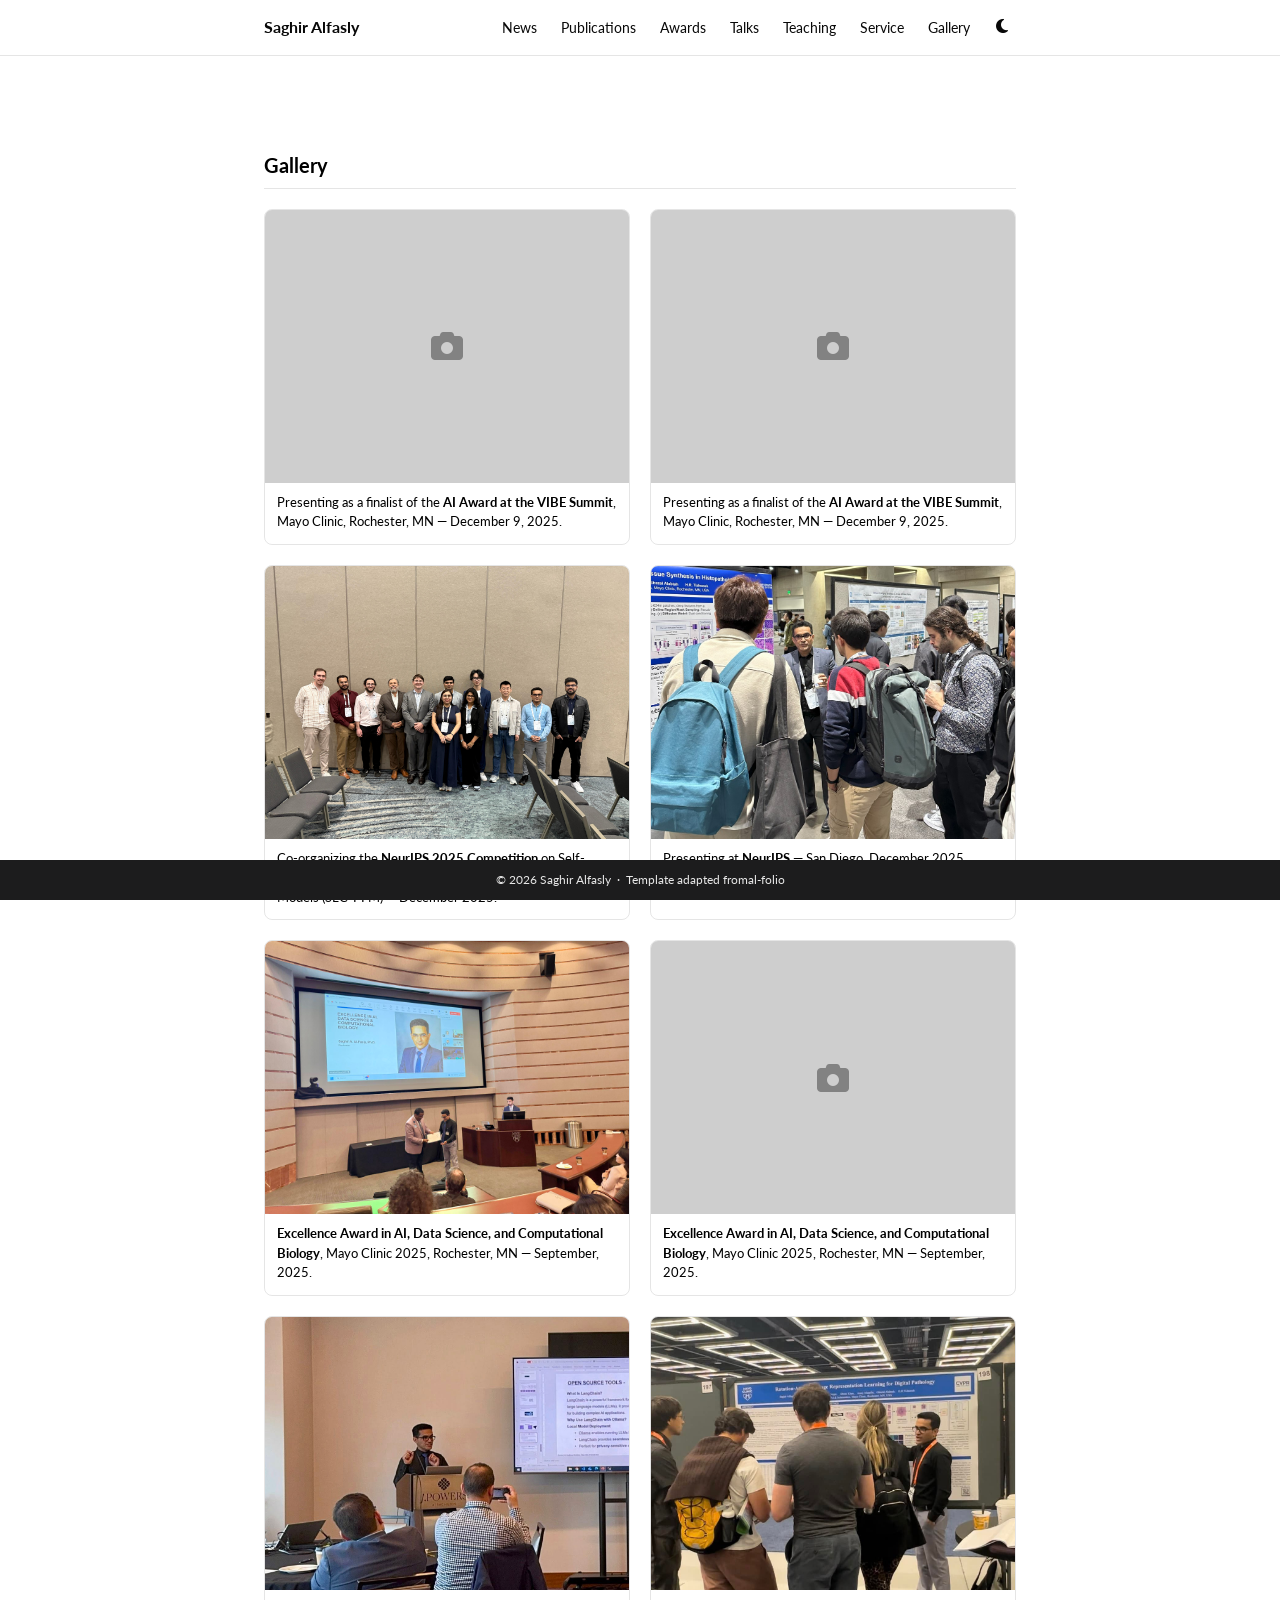
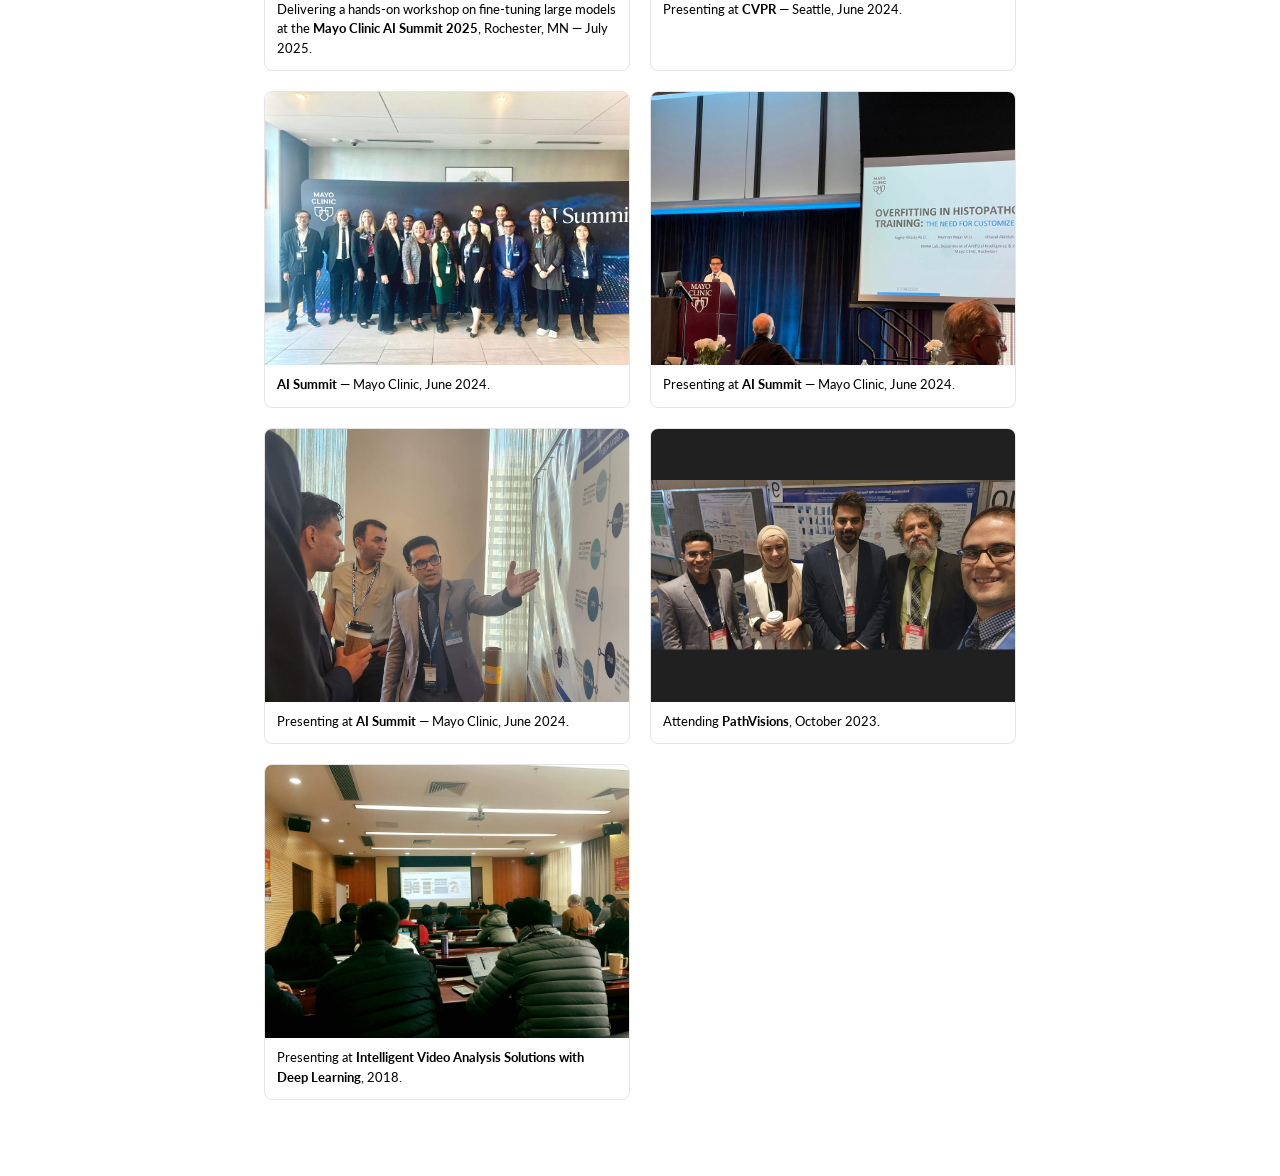
==== gallery.html @ f830c72b "Initial commit of new website" ====
<!DOCTYPE HTML>
<html lang="en" data-theme="light">
<head>
  <meta charset="UTF-8">
  <meta name="viewport" content="width=device-width, initial-scale=1">
  <meta name="author" content="Saghir Alfasly">
  <meta name="description" content="Gallery — Saghir Alfasly">
  <title>Saghir Alfasly</title>

  <!-- Font Awesome 6 (icons) -->
  <link rel="stylesheet" href="https://cdnjs.cloudflare.com/ajax/libs/font-awesome/6.5.1/css/all.min.css">
  <!-- Google Fonts: Lato -->
  <link rel="preconnect" href="https://fonts.googleapis.com">
  <link href="https://fonts.googleapis.com/css2?family=Lato:ital,wght@0,300;0,400;0,700;1,400&display=swap" rel="stylesheet">
  <!-- Shared stylesheet -->
  <link rel="stylesheet" href="stylesheet.css">

  <link rel="icon" href="images/logo.JPG" type="image/jpeg">
</head>

<body>

<!-- ═══════════════════════════════════════
     NAVBAR
════════════════════════════════════════ -->
<nav class="navbar">
  <div class="navbar-inner">
    <a class="navbar-brand" href="index.html">Saghir Alfasly</a>

    <div class="nav-collapse" id="nav-collapse">
      <ul class="navbar-links">
        <li><a href="index.html#news">News</a></li>
        <li><a href="index.html#research">Publications</a></li>
        <li><a href="index.html#awards">Awards</a></li>
        <li><a href="index.html#talks">Talks</a></li>
        <li><a href="index.html#teaching">Teaching</a></li>
        <li><a href="index.html#service">Service</a></li>
        <li><a href="gallery.html" class="active">Gallery</a></li>
      </ul>
      <button class="theme-toggle" id="theme-toggle" title="Toggle dark/light mode" aria-label="Toggle theme">
        <i class="fa-solid fa-moon" id="theme-icon"></i>
      </button>
    </div>

    <button class="nav-hamburger" id="nav-hamburger" aria-label="Open navigation">
      <span></span><span></span><span></span>
    </button>
  </div>
</nav>

<!-- Progress bar -->
<div class="progress-bar-wrap">
  <div class="progress-bar-fill" id="progress-fill"></div>
</div>


<!-- ═══════════════════════════════════════
     MAIN
════════════════════════════════════════ -->
<div class="page-container">

  <div class="section" id="gallery">
    <h2 class="section-heading">Gallery</h2>

    <div class="gallery-grid">

      <!-- Event 1 — VIBE Summit AI Award Finalist -->
      <div class="gallery-card">
        <div class="gallery-img-wrap">
          <img src="images/gallery/VIBE_Summit_2025.jpg" alt="VIBE Summit 2025"
               onerror="this.style.display='none';this.nextElementSibling.style.display='flex';">
          <div class="gallery-placeholder"><i class="fas fa-camera"></i></div>
        </div>
        <p class="gallery-caption">Presenting as a finalist of the <strong>AI Award at the VIBE Summit</strong>, Mayo Clinic, Rochester, MN — December 9, 2025.</p>
      </div>

      <div class="gallery-card">
        <div class="gallery-img-wrap">
          <img src="images/gallery/VIBE_Summit_2025_2.jpg" alt="VIBE Summit 2025"
               onerror="this.style.display='none';this.nextElementSibling.style.display='flex';">
          <div class="gallery-placeholder"><i class="fas fa-camera"></i></div>
        </div>
        <p class="gallery-caption">Presenting as a finalist of the <strong>AI Award at the VIBE Summit</strong>, Mayo Clinic, Rochester, MN — December 9, 2025.</p>
      </div>

      <div class="gallery-card">
        <div class="gallery-img-wrap">
          <img src="images/gallery/SLC-PFM.jpg" alt="NeurIPS 2025"
               onerror="this.style.display='none';this.nextElementSibling.style.display='flex';">
          <div class="gallery-placeholder"><i class="fas fa-camera"></i></div>
        </div>
        <p class="gallery-caption">Co-organizing the <strong>NeurIPS 2025 Competition</strong> on Self-Supervised Learning for Cancer Pathology Foundation Models (SLC-PFM) — December 2025.</p>
      </div>

      <div class="gallery-card">
        <div class="gallery-img-wrap">
          <img src="images/gallery/NeurIPS2025.jpg" alt="NeurIPS2025"
               onerror="this.style.display='none';this.nextElementSibling.style.display='flex';">
          <div class="gallery-placeholder"><i class="fas fa-camera"></i></div>
        </div>
        <p class="gallery-caption">Presenting at <strong>NeurIPS</strong> — San Diego, December 2025.</p>
      </div>


      <div class="gallery-card">
        <div class="gallery-img-wrap">
          <img src="images/gallery/AI_award_mayo2025.jpg" alt="Excellence Award in AI, Data Science, and Computational Biology, Mayo Clinic 2025"
               onerror="this.style.display='none';this.nextElementSibling.style.display='flex';">
          <div class="gallery-placeholder"><i class="fas fa-camera"></i></div>
        </div>
        <p class="gallery-caption"><strong>Excellence Award in AI, Data Science, and Computational Biology</strong>, Mayo Clinic 2025, Rochester, MN — September, 2025.</p>
      </div>

      <div class="gallery-card">
        <div class="gallery-img-wrap">
          <img src="images/gallery/AI_award_mayo2025_2.jpg" alt="Excellence Award in AI, Data Science, and Computational Biology, Mayo Clinic 2025"
               onerror="this.style.display='none';this.nextElementSibling.style.display='flex';">
          <div class="gallery-placeholder"><i class="fas fa-camera"></i></div>
        </div>
        <p class="gallery-caption"><strong>Excellence Award in AI, Data Science, and Computational Biology</strong>, Mayo Clinic 2025, Rochester, MN — September, 2025.</p>
      </div>


      <div class="gallery-card">
        <div class="gallery-img-wrap">
          <img src="images/gallery/workshop_AI_for_healthcare.jpg" alt="Mayo Clinic AI Summit Workshop 2025"
               onerror="this.style.display='none';this.nextElementSibling.style.display='flex';">
          <div class="gallery-placeholder"><i class="fas fa-camera"></i></div>
        </div>
        <p class="gallery-caption">Delivering a hands-on workshop on fine-tuning large models at the <strong>Mayo Clinic AI Summit 2025</strong>, Rochester, MN — July 2025.</p>
      </div>


      <div class="gallery-card">
        <div class="gallery-img-wrap">
          <img src="images/gallery/cvpr_2024.jpg" alt="cvpr_2024"
               onerror="this.style.display='none';this.nextElementSibling.style.display='flex';">
          <div class="gallery-placeholder"><i class="fas fa-camera"></i></div>
        </div>
        <p class="gallery-caption">Presenting at <strong>CVPR</strong> — Seattle, June 2024.</p>
      </div>

      <div class="gallery-card">
        <div class="gallery-img-wrap">
          <img src="images/gallery/AI_summit_2024_3.jpg" alt="AI_summit_2024"
               onerror="this.style.display='none';this.nextElementSibling.style.display='flex';">
          <div class="gallery-placeholder"><i class="fas fa-camera"></i></div>
        </div>
        <p class="gallery-caption"><strong>AI Summit</strong> — Mayo Clinic, June 2024.</p>
      </div>

      <div class="gallery-card">
        <div class="gallery-img-wrap">
          <img src="images/gallery/AI_summit_2024.jpg" alt="AI_summit_2024"
               onerror="this.style.display='none';this.nextElementSibling.style.display='flex';">
          <div class="gallery-placeholder"><i class="fas fa-camera"></i></div>
        </div>
        <p class="gallery-caption">Presenting at <strong>AI Summit</strong> — Mayo Clinic, June 2024.</p>
      </div>

      <div class="gallery-card">
        <div class="gallery-img-wrap">
          <img src="images/gallery/AI_summit_mayo_clinic_2024.jpg" alt="AI_summit_2024"
               onerror="this.style.display='none';this.nextElementSibling.style.display='flex';">
          <div class="gallery-placeholder"><i class="fas fa-camera"></i></div>
        </div>
        <p class="gallery-caption">Presenting at <strong>AI Summit</strong> — Mayo Clinic, June 2024.</p>
      </div>


      <div class="gallery-card">
        <div class="gallery-img-wrap">
          <img src="images/gallery/PathVisions2023.jpg" alt="PathVision 2023"
               onerror="this.style.display='none';this.nextElementSibling.style.display='flex';">
          <div class="gallery-placeholder"><i class="fas fa-camera"></i></div>
        </div>
        <p class="gallery-caption">Attending <strong>PathVisions</strong>, October 2023.</p>
      </div>

      <div class="gallery-card">
        <div class="gallery-img-wrap">
          <img src="images/gallery/Video_analysis_training.jpg" alt="Video Analysis Training"
               onerror="this.style.display='none';this.nextElementSibling.style.display='flex';">
          <div class="gallery-placeholder"><i class="fas fa-camera"></i></div>
        </div>
        <p class="gallery-caption">Presenting at <strong>Intelligent Video Analysis Solutions with Deep Learning</strong>, 2018.</p>
      </div>
      

    </div>
  </div>

</div><!-- /page-container -->


<!-- ═══════════════════════════════════════
     LIGHTBOX
════════════════════════════════════════ -->
<div class="lightbox" id="lightbox" role="dialog" aria-modal="true">
  <button class="lightbox-close" id="lightbox-close" aria-label="Close"><i class="fas fa-times"></i></button>
  <img class="lightbox-img" id="lightbox-img" src="" alt="">
  <p class="lightbox-caption" id="lightbox-caption"></p>
</div>


<!-- ═══════════════════════════════════════
     FOOTER
════════════════════════════════════════ -->
<footer>
  &copy; 2026 Saghir Alfasly &nbsp;·&nbsp; Template adapted from <a href="https://github.com/alshedivat/al-folio">al-folio</a>
</footer>


<script>
  /* ── Theme toggle ── */
  const root = document.documentElement;
  const btn  = document.getElementById('theme-toggle');
  const icon = document.getElementById('theme-icon');
  const saved = localStorage.getItem('theme');
  if (saved) { root.setAttribute('data-theme', saved); }
  function applyIcon() {
    const t = root.getAttribute('data-theme');
    icon.className = t === 'dark' ? 'fa-solid fa-sun' : 'fa-solid fa-moon';
  }
  applyIcon();
  btn.addEventListener('click', () => {
    const next = root.getAttribute('data-theme') === 'dark' ? 'light' : 'dark';
    root.setAttribute('data-theme', next);
    localStorage.setItem('theme', next);
    applyIcon();
  });

  /* ── Hamburger ── */
  document.getElementById('nav-hamburger').addEventListener('click', () => {
    document.getElementById('nav-collapse').classList.toggle('open');
  });

  /* ── Progress bar ── */
  window.addEventListener('scroll', () => {
    const el = document.getElementById('progress-fill');
    const h  = document.documentElement;
    const pct = (h.scrollTop / (h.scrollHeight - h.clientHeight)) * 100;
    el.style.width = pct + '%';
  });

  /* ── Lightbox ── */
  const lightbox        = document.getElementById('lightbox');
  const lightboxImg     = document.getElementById('lightbox-img');
  const lightboxCaption = document.getElementById('lightbox-caption');

  document.querySelectorAll('.gallery-img-wrap img').forEach(img => {
    img.style.cursor = 'zoom-in';
    img.addEventListener('click', () => {
      lightboxImg.src         = img.src;
      lightboxImg.alt         = img.alt;
      lightboxCaption.textContent = img.closest('.gallery-card')
                                      .querySelector('.gallery-caption').textContent;
      lightbox.classList.add('active');
      document.body.style.overflow = 'hidden';
    });
  });

  function closeLightbox() {
    lightbox.classList.remove('active');
    document.body.style.overflow = '';
    lightboxImg.src = '';
  }

  document.getElementById('lightbox-close').addEventListener('click', closeLightbox);
  lightbox.addEventListener('click', e => { if (e.target === lightbox) closeLightbox(); });
  document.addEventListener('keydown', e => { if (e.key === 'Escape') closeLightbox(); });
</script>

</body>
</html>
---- stylesheet.css ----
/* ─────────────────────────────────────────────────
   Saghir Alfasly — Academic Page
   Design: al-folio
   ───────────────────────────────────────────────── */

/* ── Design Tokens ── */
:root {
  --bg:           #ffffff;
  --text:         #000000;
  --text-light:   #828282;
  --accent:       #1772d0;
  --hover:        #f09228;
  --divider:      rgba(0, 0, 0, 0.1);
  --footer-bg:    #1c1c1d;
  --footer-text:  #e8e8e8;
  --nav-h:        56px;
  --max-w:        800px;
}

/* ── Dark Mode ── */
html[data-theme="dark"] {
  --bg:           #1c1c1d;
  --text:         #e8e8e8;
  --text-light:   #999999;
  --accent:       #5ab4ff;
  --hover:        #f09228;
  --divider:      rgba(255, 255, 255, 0.12);
  --footer-bg:    #111111;
  --footer-text:  #cccccc;
}

/* ── Theme Transition ── */
html.transitioning,
html.transitioning *,
html.transitioning *::before,
html.transitioning *::after {
  transition: background-color 400ms ease, color 400ms ease,
              border-color 400ms ease !important;
}

/* ── Base ── */
*, *::before, *::after { box-sizing: border-box; }

body {
  margin: 0;
  padding-top: var(--nav-h);
  padding-bottom: 52px;        /* clear fixed footer */
  font-family: 'Lato', 'Helvetica Neue', Arial, sans-serif;
  font-size: 15px;
  line-height: 1.65;
  color: var(--text);
  background-color: var(--bg);
  scroll-behavior: smooth;
}

h1, h2, h3, h4, h5, h6 { color: var(--text); scroll-margin-top: calc(var(--nav-h) + 12px); }

a {
  color: var(--accent);
  text-decoration: none;
}
a:hover, a:focus {
  color: var(--hover);
  text-decoration: none;
}

hr {
  border: 0;
  border-top: 1px solid var(--divider);
  margin: 0;
}

/* ── Container ── */
.page-container {
  max-width: var(--max-w);
  margin: 0 auto;
  padding: 40px 24px 20px;
}

/* ── Navbar ── */
.navbar {
  position: fixed;
  top: 0;
  left: 0;
  right: 0;
  z-index: 1000;
  height: var(--nav-h);
  background-color: var(--bg);
  border-bottom: 1px solid var(--divider);
  display: flex;
  align-items: center;
  opacity: 0.97;
}
.navbar-inner {
  max-width: var(--max-w);
  margin: 0 auto;
  padding: 0 24px;
  width: 100%;
  display: flex;
  align-items: center;
  justify-content: space-between;
}
.navbar-brand {
  font-weight: 700;
  font-size: 16px;
  color: var(--text);
  text-decoration: none;
  white-space: nowrap;
}
.navbar-brand:hover { color: var(--hover); }

.navbar-links {
  display: flex;
  align-items: center;
  gap: 4px;
  list-style: none;
  margin: 0;
  padding: 0;
}
.navbar-links li a {
  color: var(--text);
  font-size: 14px;
  padding: 4px 10px;
  border-radius: 4px;
  transition: color 0.15s;
}
.navbar-links li a:hover { color: var(--accent); }

/* Dark mode toggle */
.theme-toggle {
  background: none;
  border: none;
  cursor: pointer;
  color: var(--text);
  font-size: 16px;
  padding: 4px 8px;
  border-radius: 4px;
  margin-left: 4px;
  transition: color 0.15s;
}
.theme-toggle:hover { color: var(--accent); }

/* Mobile nav */
.nav-hamburger {
  display: none;
  background: none;
  border: none;
  cursor: pointer;
  padding: 4px 8px;
  flex-direction: column;
  gap: 4px;
}
.nav-hamburger span {
  display: block;
  width: 22px;
  height: 2px;
  background-color: var(--text);
  border-radius: 1px;
}
.nav-collapse { display: flex; align-items: center; gap: 4px; }

@media (max-width: 640px) {
  .nav-hamburger { display: flex; }
  .nav-collapse {
    display: none;
    position: absolute;
    top: var(--nav-h);
    left: 0;
    right: 0;
    background-color: var(--bg);
    border-bottom: 1px solid var(--divider);
    padding: 12px 24px 16px;
    flex-direction: column;
    align-items: flex-start;
  }
  .nav-collapse.open { display: flex; }
  .navbar-links { flex-direction: column; align-items: flex-start; width: 100%; }
  .navbar-links li { width: 100%; }
  .navbar-links li a { display: block; padding: 8px 0; }
}

/* ── Progress Bar ── */
.progress-bar-wrap {
  position: fixed;
  top: var(--nav-h);
  left: 0;
  right: 0;
  height: 3px;
  z-index: 999;
  background: transparent;
}
.progress-bar-fill {
  height: 100%;
  width: 0%;
  background-color: var(--accent);
  transition: width 0.1s linear;
}

/* ── About / Profile ── */
.about-section {
  display: flex;
  gap: 32px;
  align-items: flex-start;
  padding-bottom: 36px;
  border-bottom: 1px solid var(--divider);
}

.about-body { flex: 1 1 0; min-width: 0; }

.about-name {
  font-size: 28px;
  font-weight: 700;
  color: var(--text);
  margin: 0 0 2px;
}
.about-position {
  font-size: 13px;
  color: var(--text-light);
  margin: 0 0 16px;
  font-style: italic;
}
.about-body p {
  font-size: 14px;
  margin: 0 0 10px;
  line-height: 1.7;
  color: var(--text);
}

.profile-card {
  flex: 0 0 170px;
  text-align: center;
}
.profile-card img {
  width: 160px;
  border-radius: 8px;
  border: 1px solid var(--divider);
  display: block;
  margin: 0 auto 10px;
}
.profile-info {
  font-family: 'Courier New', monospace;
  font-size: 11.5px;
  color: var(--text-light);
  line-height: 1.6;
}

/* Social icons */
.social-icons {
  margin-top: 20px;
  display: flex;
  gap: 14px;
  font-size: 28px;
  align-items: center;
}
.social-icons a {
  color: var(--text);
  transition: color 0.2s ease;
}
.social-icons a:hover { color: var(--accent); }

@media (max-width: 580px) {
  .about-section { flex-direction: column-reverse; gap: 20px; }
  .profile-card { flex: none; width: 100%; }
  .profile-card img { width: 120px; }
}

/* ── Section ── */
.section {
  padding-top: 36px;
  padding-bottom: 4px;
}
.section-heading {
  font-size: 20px;
  font-weight: 700;
  color: var(--text);
  border-bottom: 1px solid var(--divider);
  padding-bottom: 6px;
  margin-bottom: 20px;
}

/* ── News ── */
.news-table {
  width: 100%;
  border-collapse: collapse;
}
.news-table tr { border-bottom: 1px solid var(--divider); }
.news-table tr:last-child { border-bottom: none; }
.news-table td {
  padding: 8px 6px;
  font-size: 14px;
  vertical-align: top;
  color: var(--text);
}
.news-date-cell {
  width: 90px;
  white-space: nowrap;
  color: var(--text-light);
  font-size: 12px;
  font-weight: 700;
  padding-top: 10px;
}
.news-badge {
  display: inline-block;
  background: var(--accent);
  color: #fff !important;
  border-radius: 3px;
  padding: 1px 7px;
  font-size: 11px;
  font-weight: 700;
  letter-spacing: 0.03em;
}
.news-more-row { display: none; }
.show-more-btn {
  margin-top: 12px;
  background: none;
  border: 1px solid var(--divider);
  border-radius: 4px;
  color: var(--accent);
  font-size: 13px;
  padding: 5px 16px;
  cursor: pointer;
  font-family: inherit;
  transition: background 0.15s, color 0.15s;
}
.show-more-btn:hover { background: var(--accent); color: #fff; border-color: var(--accent); }

/* ── Research intro ── */
.research-intro {
  font-size: 14px;
  color: var(--text);
  line-height: 1.75;
  margin-bottom: 28px;
}

/* ── Publication Entries ── */
.pub-list { list-style: none; padding: 0; margin: 0; }
.pub-entry {
  display: flex;
  gap: 20px;
  padding: 20px 0;
  border-bottom: 1px solid var(--divider);
  align-items: flex-start;
}
.pub-entry:last-child { border-bottom: none; }

.pub-thumb-col {
  flex: 0 0 130px;
  text-align: center;
}
.pub-thumb-col img,
.pub-thumb-col video {
  width: 130px;
  height: 100px;
  object-fit: cover;
  border-radius: 4px;
  border: 1px solid var(--divider);
  display: block;
  margin: 0 auto;
}
.pub-venue-badge {
  margin-bottom: 8px;
}
.pub-venue-badge abbr {
  background-color: var(--accent);
  color: #fff;
  font-size: 10.5px;
  font-weight: 700;
  padding: 2px 8px;
  border-radius: 3px;
  letter-spacing: 0.04em;
  text-decoration: none;
  white-space: nowrap;
}

.pub-content { flex: 1 1 0; min-width: 0; }
.pub-title {
  font-size: 14px;
  font-weight: 700;
  margin-bottom: 4px;
  line-height: 1.4;
}
.pub-title a { color: var(--text); }
.pub-title a:hover { color: var(--accent); text-decoration: none; }

.pub-authors {
  font-size: 13px;
  color: var(--text-light);
  margin-bottom: 3px;
  line-height: 1.5;
}
.pub-authors .self {
  font-style: normal;
  color: var(--text);
  border-bottom: 1px solid var(--text);
}
.pub-authors a {
  color: var(--text-light);
  border-bottom: 1px dashed var(--text-light);
}
.pub-authors a:hover {
  color: var(--accent);
  border-bottom-color: var(--accent);
  border-bottom-style: solid;
}

.pub-venue-text {
  font-size: 13px;
  font-style: italic;
  color: var(--text-light);
  margin-bottom: 8px;
}

.pub-links {
  display: flex;
  flex-wrap: wrap;
  gap: 6px;
  margin-bottom: 4px;
}
.tag-btn {
  display: inline-block;
  font-size: 12px;
  color: var(--text);
  border: 1px solid var(--text);
  border-radius: 3px;
  padding: 1px 9px;
  background: none;
  cursor: pointer;
  font-family: inherit;
  text-decoration: none;
  transition: color 0.15s, border-color 0.15s;
  line-height: 1.7;
}
.tag-btn:hover { color: var(--accent); border-color: var(--accent); text-decoration: none; }
.tag-btn.active { color: var(--accent); border-color: var(--accent); }

.pub-abstract {
  font-size: 13px;
  color: var(--text-light);
  line-height: 1.6;
  max-height: 0;
  overflow: hidden;
  transition: max-height 0.3s ease, margin-top 0.2s ease;
  margin-top: 0;
}
.pub-abstract.open {
  max-height: 300px;
  margin-top: 8px;
}

@media (max-width: 540px) {
  .pub-thumb-col { display: none; }
  .pub-entry { gap: 0; }
}

/* ── More Publications ── */
.more-pub-list { list-style: none; padding: 0; margin: 0; }
.more-pub-item {
  padding: 10px 0;
  border-bottom: 1px solid var(--divider);
  font-size: 14px;
}
.more-pub-item:last-child { border-bottom: none; }
.more-pub-title { font-weight: 700; color: var(--text); }
.more-pub-title a { color: var(--text); }
.more-pub-title a:hover { color: var(--accent); }
.more-pub-authors { font-size: 13px; color: var(--text-light); margin: 2px 0; }
.more-pub-authors .self { color: var(--text); font-style: normal; }
.more-pub-venue { font-size: 13px; font-style: italic; color: var(--text-light); }

/* ── Awards ── */
.award-row {
  display: flex;
  gap: 16px;
  align-items: baseline;
  padding: 9px 0;
  border-bottom: 1px solid var(--divider);
  font-size: 14px;
}
.award-row:last-child { border-bottom: none; }
.award-yr {
  flex: 0 0 38px;
  font-size: 11px;
  font-weight: 700;
  color: #fff;
  background: var(--accent);
  border-radius: 3px;
  padding: 1px 5px;
  text-align: center;
  white-space: nowrap;
}
.award-desc { flex: 1 1 0; color: var(--text); }
.award-desc strong { color: var(--text); }

/* ── Talks ── */
.talk-group { margin-bottom: 24px; }
.talk-group-label {
  font-size: 12px;
  font-weight: 700;
  letter-spacing: 0.07em;
  text-transform: uppercase;
  color: var(--text-light);
  border-left: 3px solid var(--accent);
  padding-left: 8px;
  margin-bottom: 12px;
}
.talk-row {
  padding: 8px 0;
  border-bottom: 1px solid var(--divider);
  font-size: 14px;
}
.talk-row:last-child { border-bottom: none; }
.talk-title { font-style: italic; color: var(--text); }
.talk-meta { font-size: 13px; color: var(--text-light); margin-top: 2px; }

/* ── Teaching ── */
.teaching-row {
  padding: 9px 0;
  border-bottom: 1px solid var(--divider);
  font-size: 14px;
}
.teaching-row:last-child { border-bottom: none; }
.course-name { font-weight: 700; color: var(--text); }
.course-meta { font-size: 13px; color: var(--text-light); margin-top: 2px; }

/* Mentee grid */
.mentoring-note { font-size: 14px; color: var(--text); margin-bottom: 16px; }
.mentee-grid {
  display: grid;
  grid-template-columns: repeat(auto-fill, minmax(220px, 1fr));
  gap: 10px;
}
.mentee-card {
  border: 1px solid var(--divider);
  border-radius: 6px;
  padding: 10px 14px;
  font-size: 13px;
  background-color: var(--bg);
}
.mentee-n { font-weight: 700; color: var(--text); margin-bottom: 2px; }
.mentee-r { font-size: 12px; color: var(--text-light); }
.mentee-o { font-size: 12px; color: var(--text); margin-top: 4px; }
.mentee-now { font-size: 12px; color: var(--accent); margin-top: 3px; }

/* ── Service ── */
.service-group { margin-bottom: 22px; }
.service-group-title { font-weight: 700; font-size: 14px; color: var(--text); margin-bottom: 8px; }
.service-list { list-style: none; padding: 0; margin: 0; }
.service-list li { font-size: 14px; padding: 3px 0; color: var(--text); }
.service-list li::before { content: "·"; color: var(--text-light); margin-right: 8px; }
.service-list a { color: var(--text); }
.service-list a:hover { color: var(--accent); }

/* ── Gallery ── */
.gallery-grid {
  display: grid;
  grid-template-columns: repeat(2, 1fr);
  gap: 20px;
}
.gallery-card {
  display: flex;
  flex-direction: column;
  border: 1px solid var(--divider);
  border-radius: 8px;
  overflow: hidden;
  background: var(--card-bg);
  transition: box-shadow 0.2s;
}
.gallery-card:hover { box-shadow: 0 4px 16px rgba(0,0,0,0.10); }
.gallery-img-wrap {
  position: relative;
  width: 100%;
  aspect-ratio: 4 / 3;
  background: var(--divider);
  overflow: hidden;
}
.gallery-img-wrap img {
  width: 100%;
  height: 100%;
  object-fit: cover;
  display: block;
}
.gallery-placeholder {
  display: none;
  position: absolute;
  inset: 0;
  align-items: center;
  justify-content: center;
  background: var(--divider);
  color: var(--text-light);
  font-size: 32px;
}
.gallery-img-wrap img[src=""] ~ .gallery-placeholder,
.gallery-img-wrap img:not([src]) ~ .gallery-placeholder { display: flex; }
.gallery-caption {
  font-size: 13px;
  color: var(--text);
  padding: 10px 12px 12px;
  margin: 0;
  line-height: 1.5;
}
@media (max-width: 580px) {
  .gallery-grid { grid-template-columns: 1fr; }
}

/* ── Lightbox ── */
.lightbox {
  display: none;
  position: fixed;
  inset: 0;
  z-index: 2000;
  background: rgba(0, 0, 0, 0.88);
  align-items: center;
  justify-content: center;
  flex-direction: column;
  padding: 24px;
}
.lightbox.active { display: flex; }
.lightbox-img {
  max-width: 90vw;
  max-height: 80vh;
  object-fit: contain;
  border-radius: 6px;
  box-shadow: 0 8px 40px rgba(0,0,0,0.6);
}
.lightbox-caption {
  color: #eee;
  font-size: 14px;
  margin-top: 14px;
  text-align: center;
  max-width: 680px;
  line-height: 1.5;
}
.lightbox-close {
  position: absolute;
  top: 18px;
  right: 24px;
  background: none;
  border: none;
  color: #fff;
  font-size: 24px;
  cursor: pointer;
  opacity: 0.8;
  transition: opacity 0.15s;
}
.lightbox-close:hover { opacity: 1; }

/* ── Footer ── */
footer {
  position: fixed;
  bottom: 0;
  left: 0;
  right: 0;
  height: 40px;
  background-color: var(--footer-bg);
  color: var(--footer-text);
  font-size: 12px;
  display: flex;
  align-items: center;
  justify-content: center;
  z-index: 900;
}
footer a { color: var(--footer-text); }
footer a:hover { color: var(--hover); }

/* ── Highlight ── */
.hl { background-color: #ffffd0; }
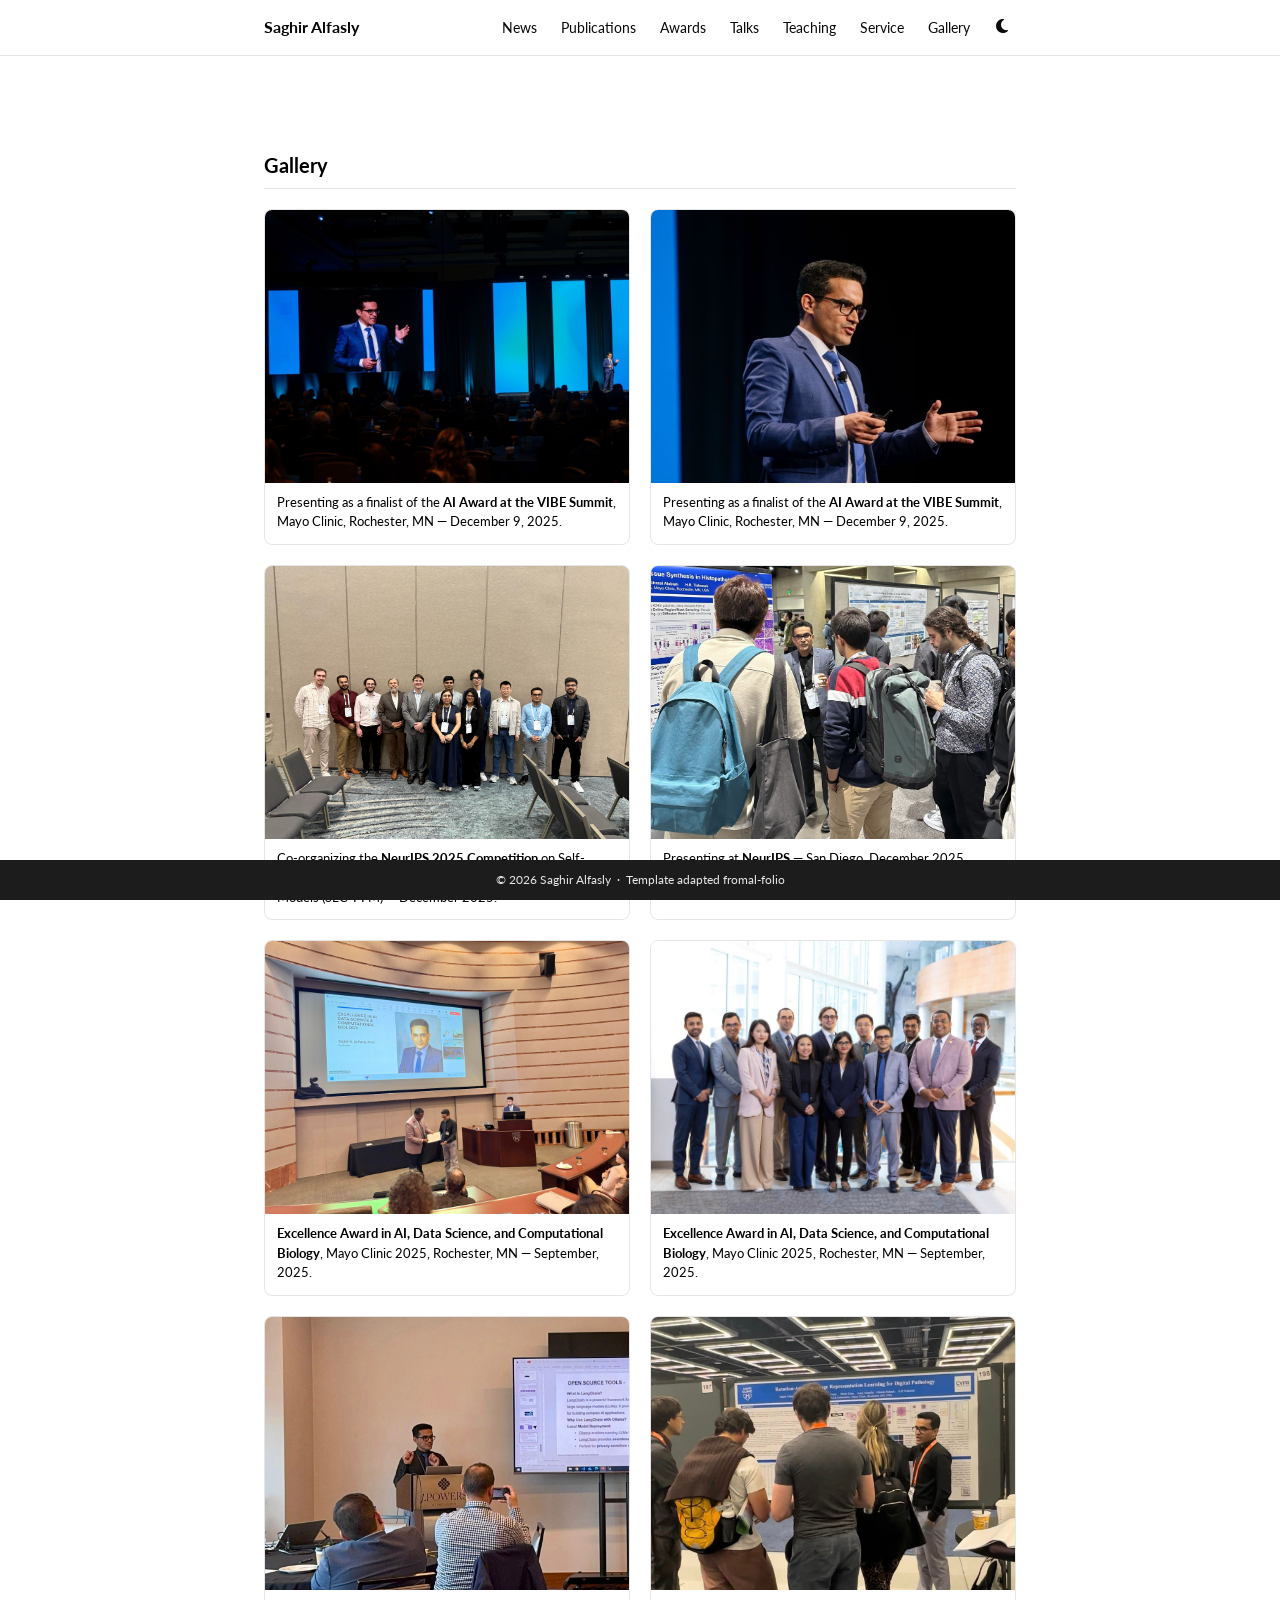
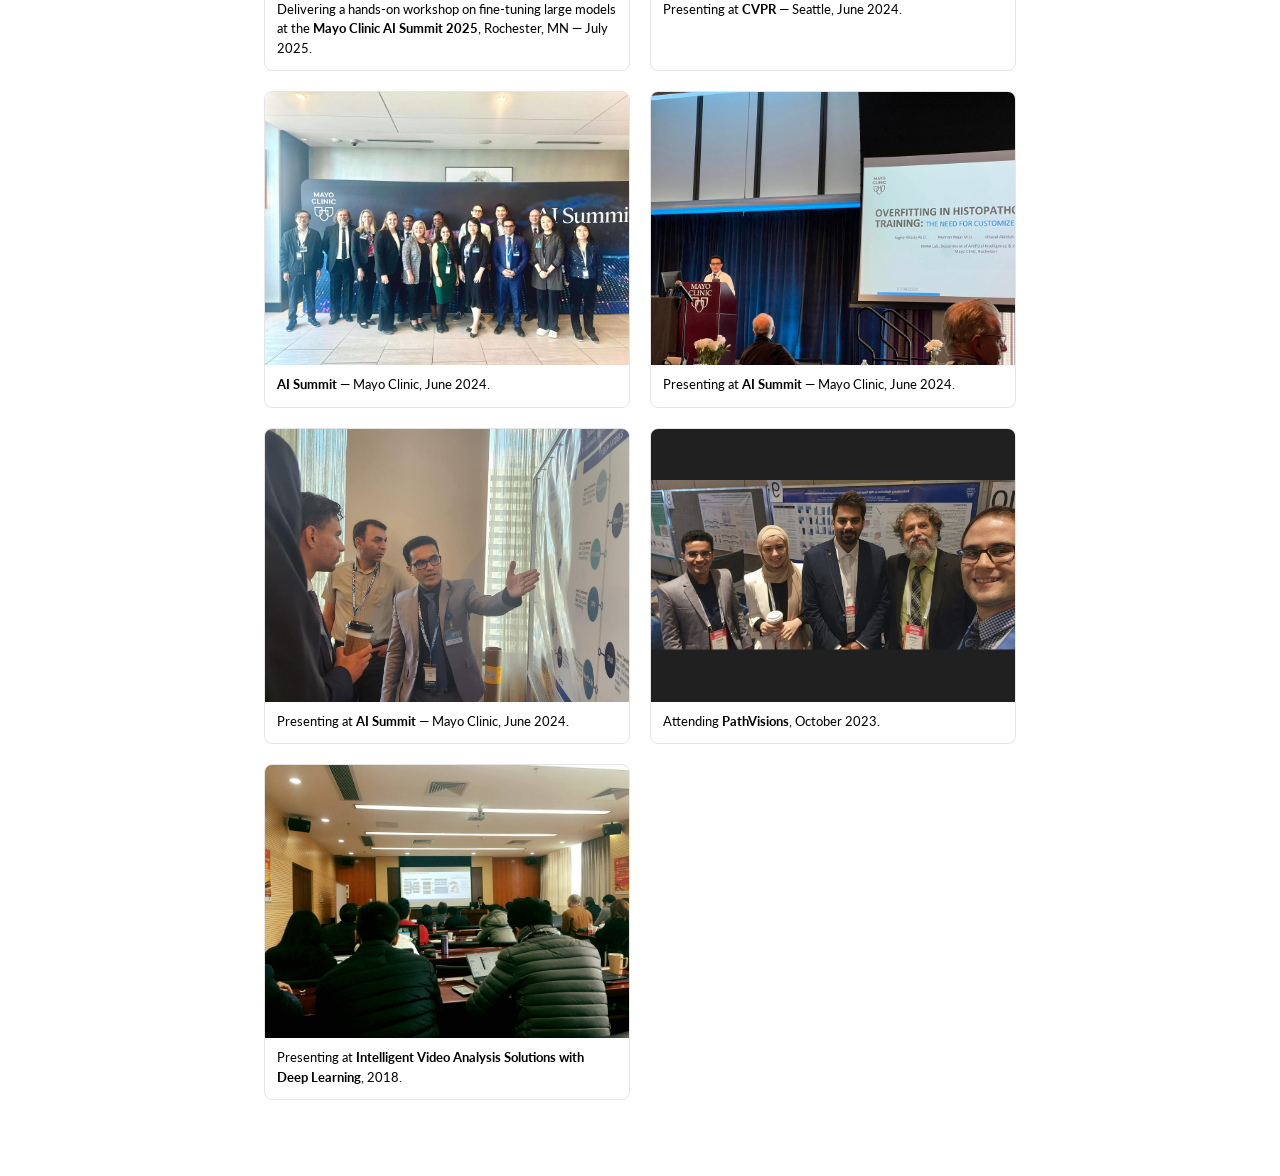
==== commit 2fe0549f: "Initial commit of new website" ====
--- a/gallery.html
+++ b/gallery.html
@@ -67,7 +67,7 @@
       <!-- Event 1 — VIBE Summit AI Award Finalist -->
       <div class="gallery-card">
         <div class="gallery-img-wrap">
-          <img src="images/gallery/VIBE_Summit_2025.jpg" alt="VIBE Summit 2025"
+          <img src="images/gallery/VIBE_Summit_2025.JPG" alt="VIBE Summit 2025"
                onerror="this.style.display='none';this.nextElementSibling.style.display='flex';">
           <div class="gallery-placeholder"><i class="fas fa-camera"></i></div>
         </div>
@@ -76,7 +76,7 @@
 
       <div class="gallery-card">
         <div class="gallery-img-wrap">
-          <img src="images/gallery/VIBE_Summit_2025_2.jpg" alt="VIBE Summit 2025"
+          <img src="images/gallery/VIBE_Summit_2025_2.JPG" alt="VIBE Summit 2025"
                onerror="this.style.display='none';this.nextElementSibling.style.display='flex';">
           <div class="gallery-placeholder"><i class="fas fa-camera"></i></div>
         </div>
@@ -113,7 +113,7 @@
 
       <div class="gallery-card">
         <div class="gallery-img-wrap">
-          <img src="images/gallery/AI_award_mayo2025_2.jpg" alt="Excellence Award in AI, Data Science, and Computational Biology, Mayo Clinic 2025"
+          <img src="images/gallery/AI_award_mayo2025_2.JPG" alt="Excellence Award in AI, Data Science, and Computational Biology, Mayo Clinic 2025"
                onerror="this.style.display='none';this.nextElementSibling.style.display='flex';">
           <div class="gallery-placeholder"><i class="fas fa-camera"></i></div>
         </div>
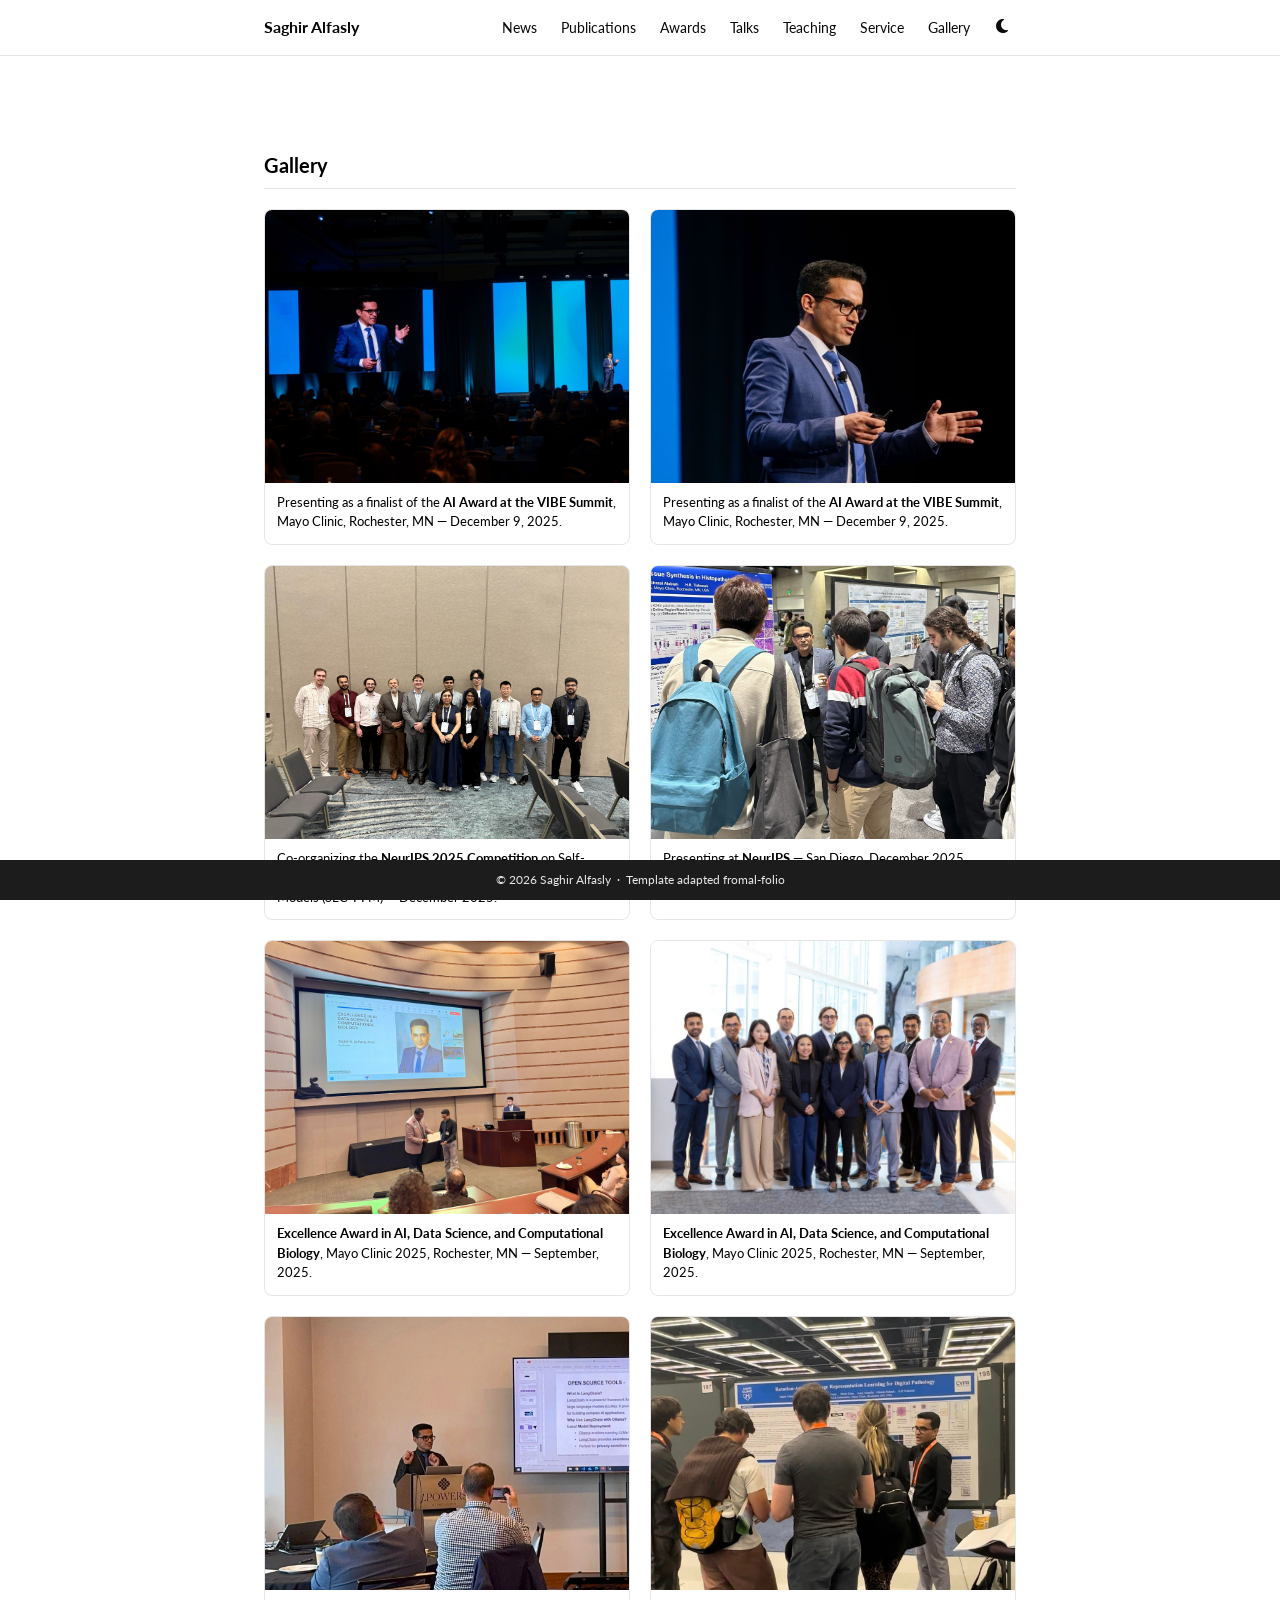
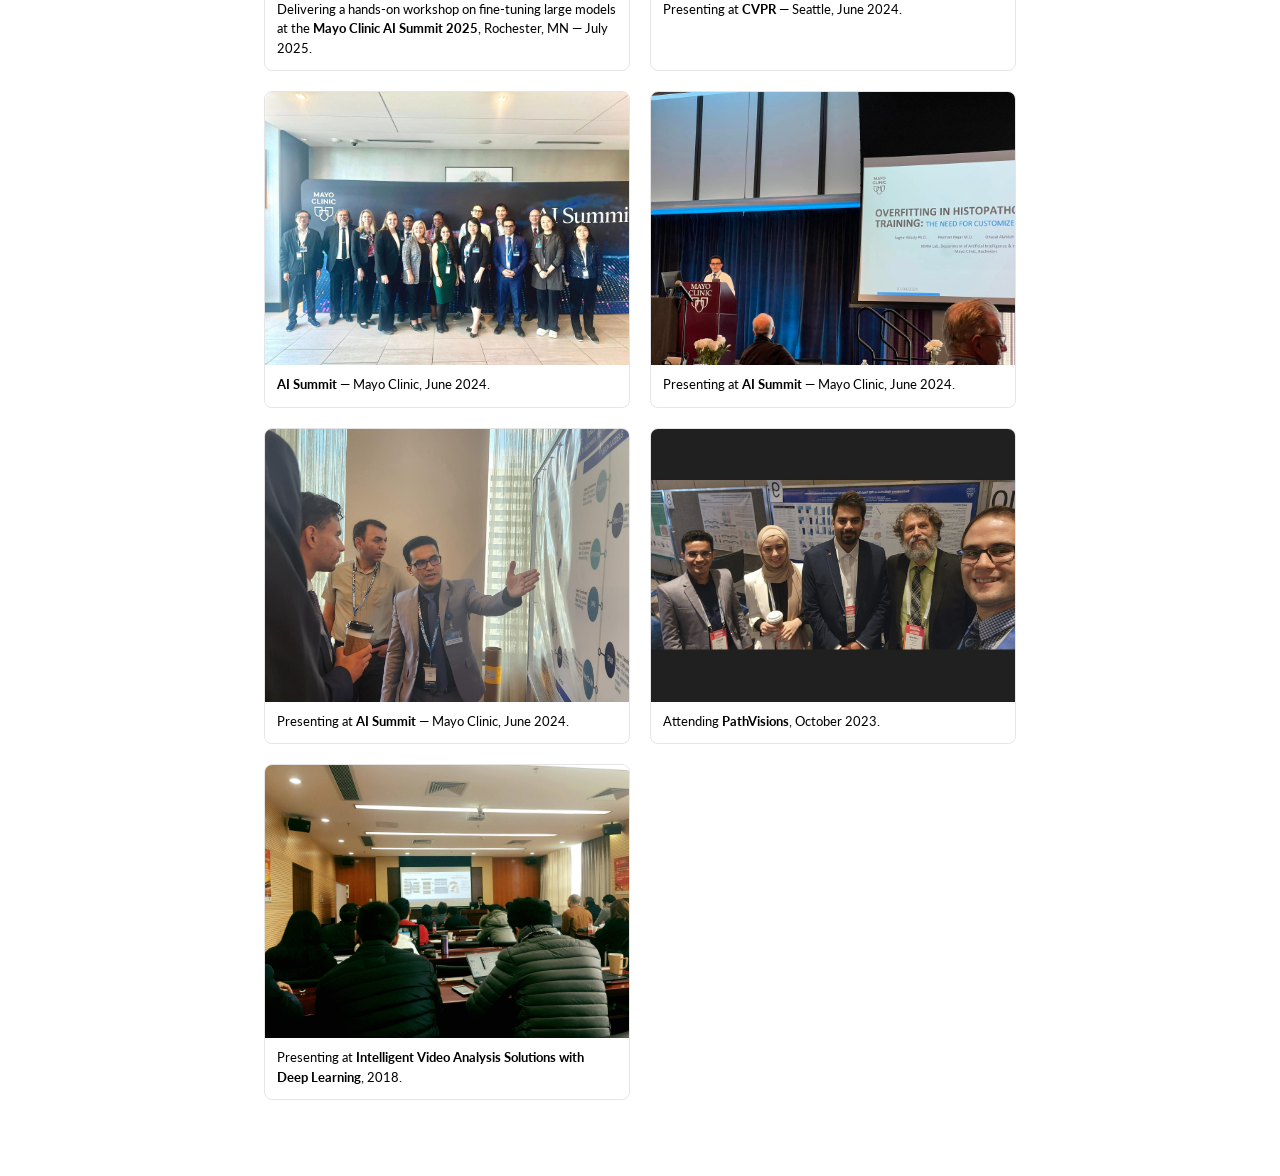
==== commit 42540c96: "Initial commit of new website" ====
--- a/gallery.html
+++ b/gallery.html
@@ -15,7 +15,7 @@
   <!-- Shared stylesheet -->
   <link rel="stylesheet" href="stylesheet.css">
 
-  <link rel="icon" href="images/logo.JPG" type="image/jpeg">
+  <link rel="icon" href="images/logo.jpg" type="image/jpeg">
 </head>
 
 <body>
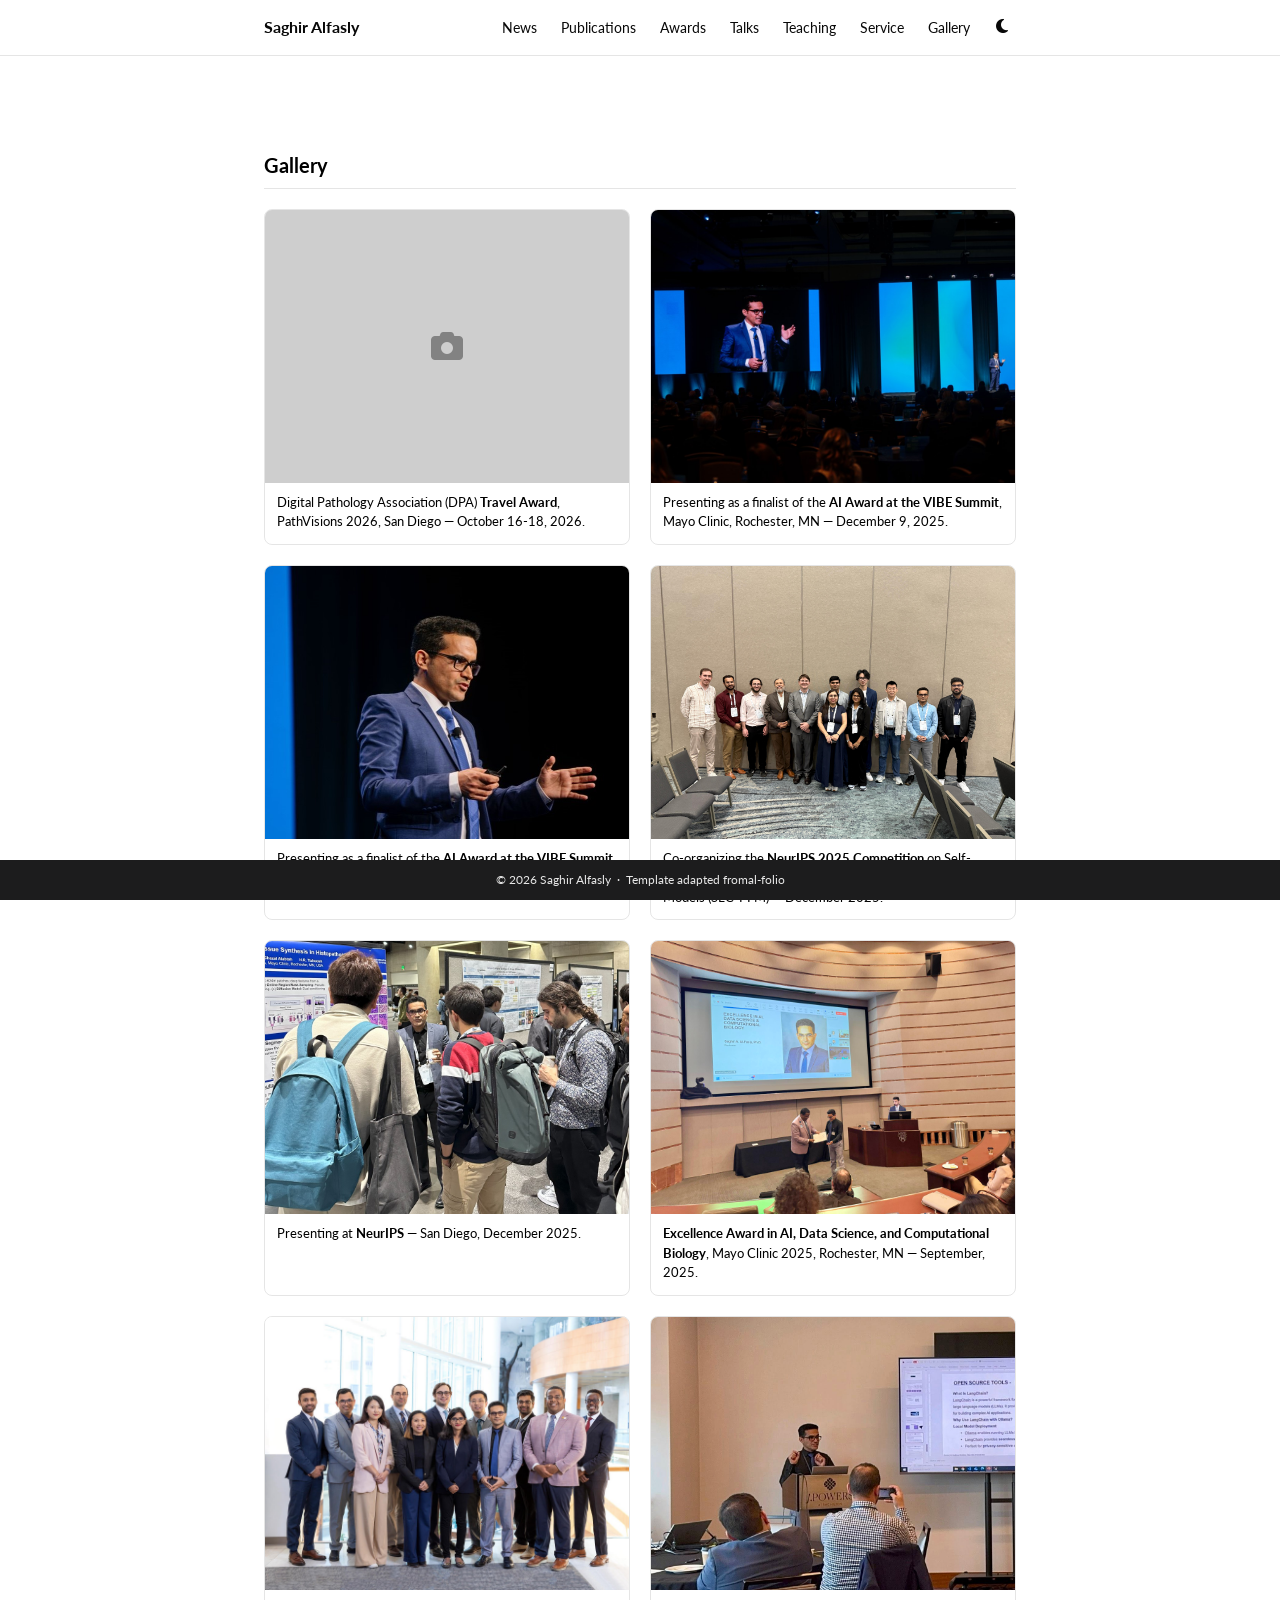
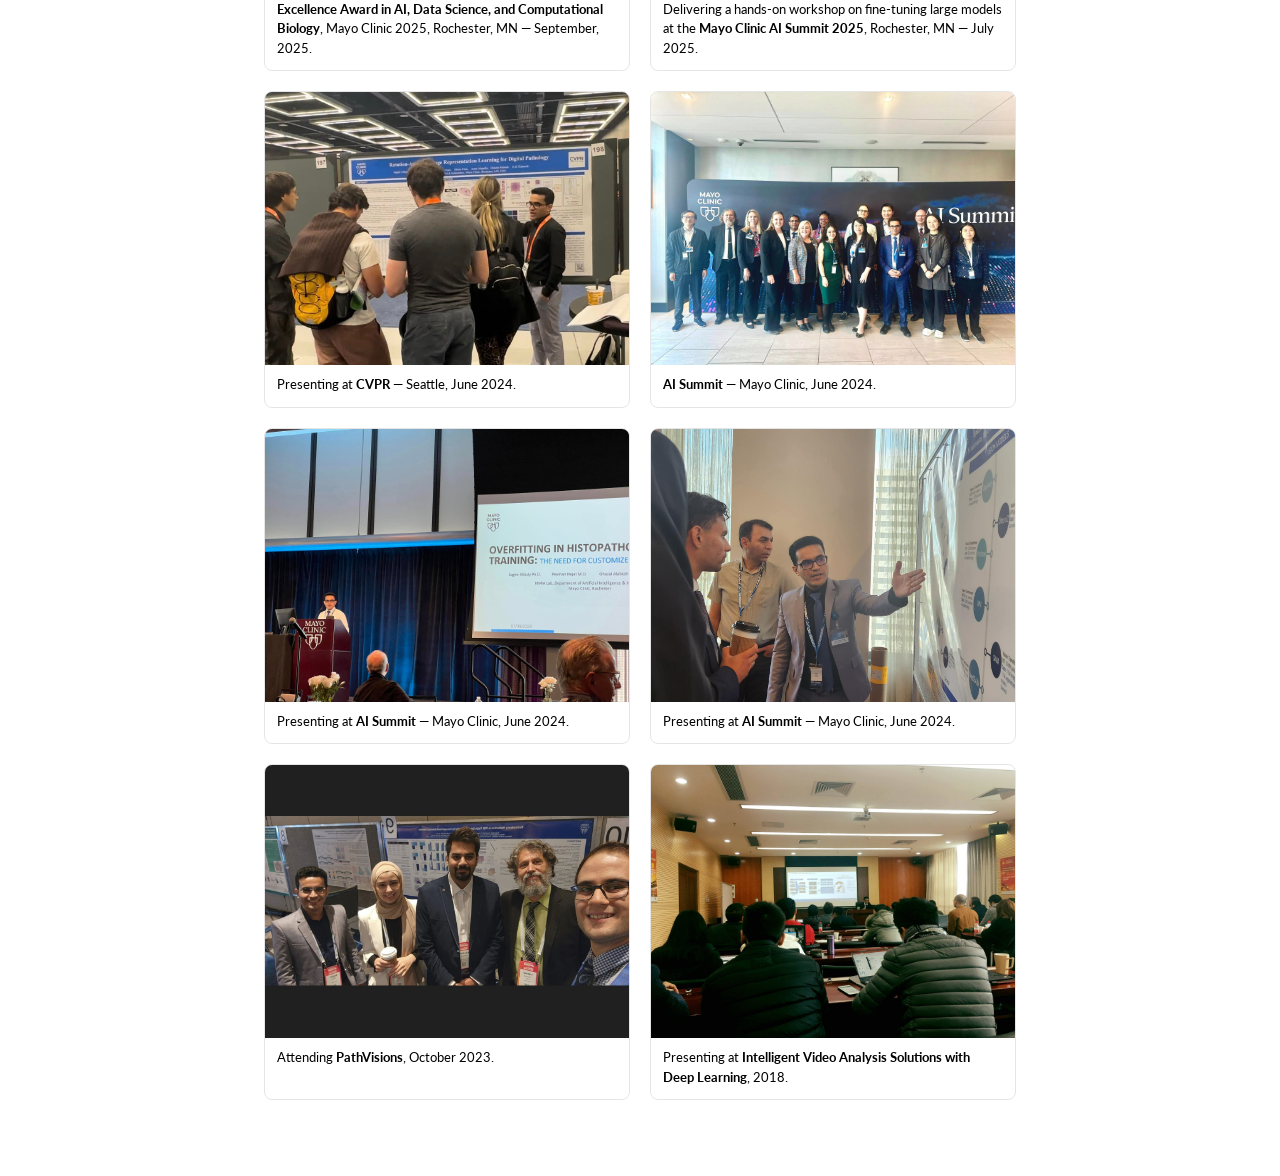
==== commit 24953d74: "Update image source and caption for DPA Awardee" ====
--- a/gallery.html
+++ b/gallery.html
@@ -64,6 +64,16 @@
 
     <div class="gallery-grid">
 
+    <!-- Event 1 — DPA Awardee -->
+      <div class="gallery-card">
+        <div class="gallery-img-wrap">
+          <img src="images/gallery/pathvision26.jpg" alt="Pathology Vision2 2026"
+               onerror="this.style.display='none';this.nextElementSibling.style.display='flex';">
+          <div class="gallery-placeholder"><i class="fas fa-camera"></i></div>
+        </div>
+        <p class="gallery-caption">Digital Pathology Association (DPA) <strong>Travel Award</strong>, PathVisions 2026, San Diego — October 16-18, 2026.</p>
+      </div>
+      
       <!-- Event 1 — VIBE Summit AI Award Finalist -->
       <div class="gallery-card">
         <div class="gallery-img-wrap">
